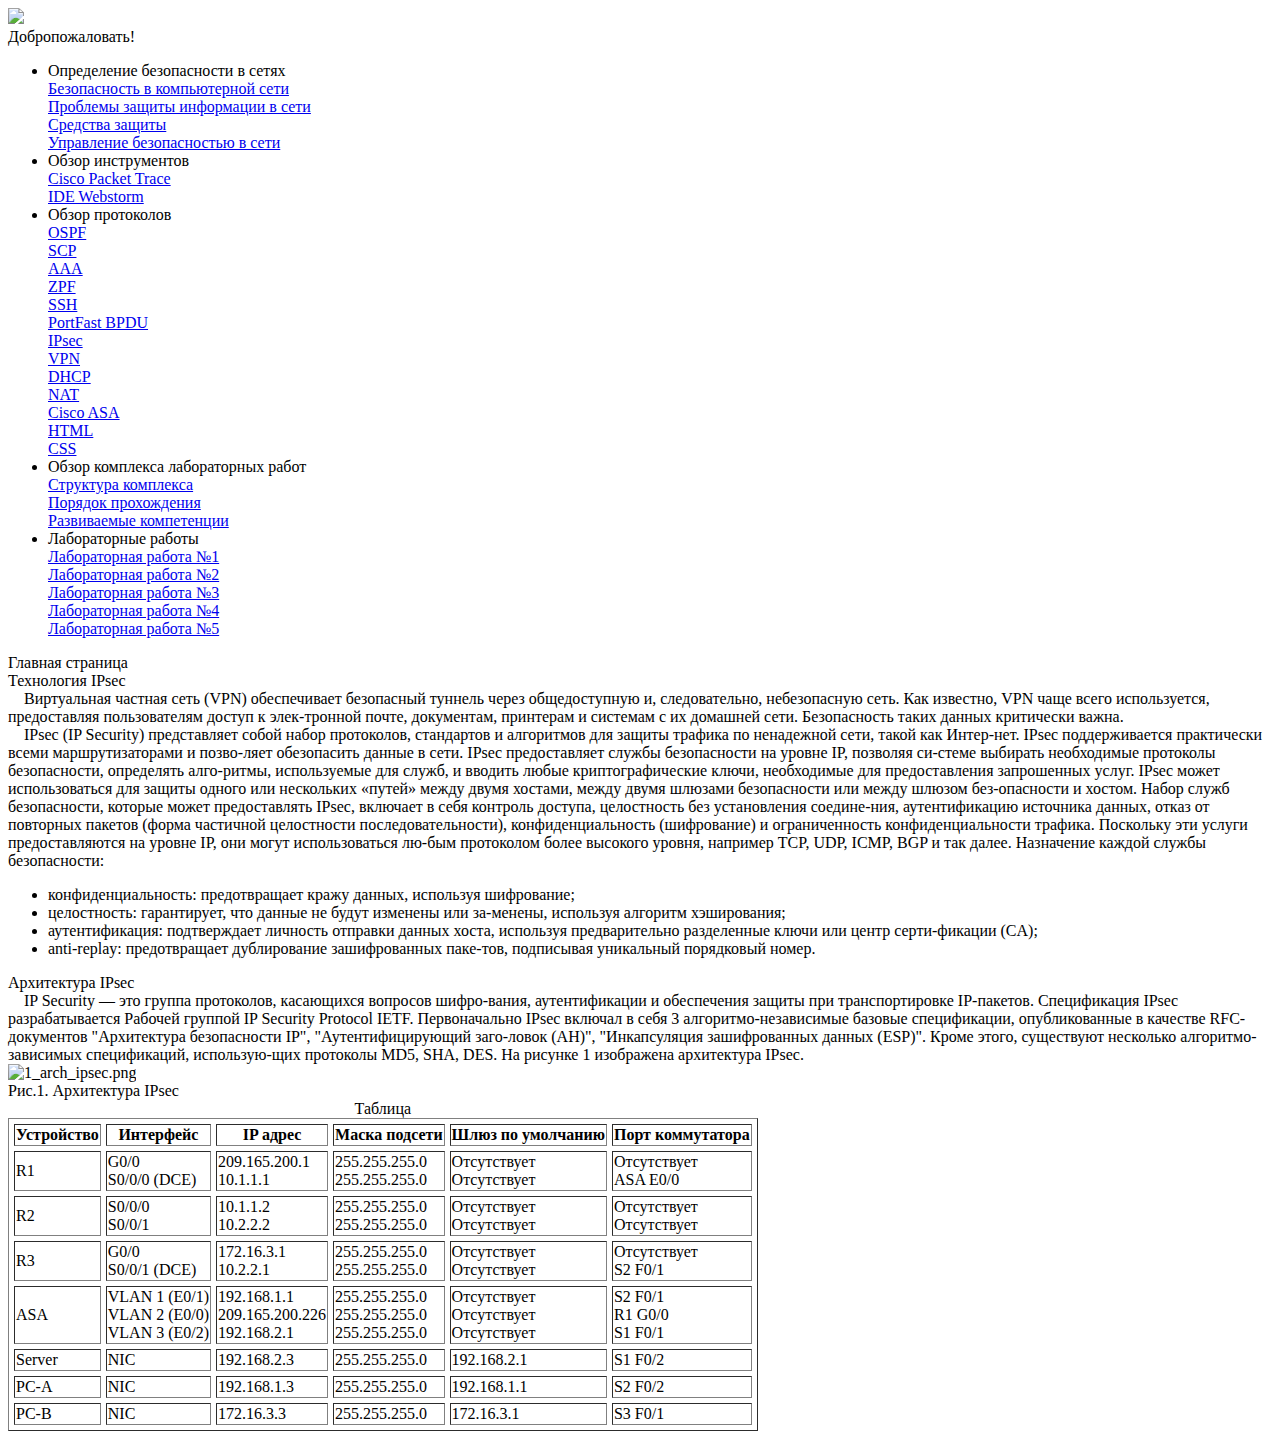
==== pages/page1.html @ cfebb9c4 "create site HTML" ====
<!DOCTYPE html>
<html lang="en">
<head>
    <meta charset="UTF-8">
    <title>Main Site</title>
    <link rel="stylesheet" href="../style/main.css">
</head>
<body>
<header>
    <div class="logo">
        <img src="https://www.ulsu.ru/static/img/logo.svg">
    </div>
    <div class="citeName">Добропожаловать!</div>
</header>
    <div class="structure container">
        <div class="sidebar">
            <ul class="fixed-side">
                <li class="sidebar-li">
                    Определение безопасности в сетях
                    <div class="sidebar-sublist"><a href="page1.html">Безопасность в компьютерной сети</a></div>
                    <div class="sidebar-sublist"><a href="page2.html">Проблемы защиты информации в сети</a></div>
                    <div class="sidebar-sublist"><a href="page3.html">Средства защиты</a></div>
                    <div class="sidebar-sublist"><a href="page4.html">Управление безопасностью в сети</a></div>
                </li>
                <li class="sidebar-li">
                    Обзор инструментов
                    <div class="sidebar-sublist"><a href="page5.html">Cisco Packet Trace</a></div>
                    <div class="sidebar-sublist"><a href="page6.html">IDE Webstorm</a></div>
                </li>
                <li class="sidebar-li">
                    Обзор протоколов
                    <div class="sidebar-sublist"><a href="page7.html">OSPF</a></div>
                    <div class="sidebar-sublist"><a href="page8.html">SCP</a></div>
                    <div class="sidebar-sublist"><a href="page9.html">AAA</a></div>
                    <div class="sidebar-sublist"><a href="page10.html">ZPF</a></div>
                    <div class="sidebar-sublist"><a href="page11.html">SSH</a></div>
                    <div class="sidebar-sublist"><a href="page12.html">PortFast BPDU</a></div>
                    <div class="sidebar-sublist"><a href="page13.html">IPsec</a></div>
                    <div class="sidebar-sublist"><a href="page14.html">VPN</a></div>
                    <div class="sidebar-sublist"><a href="page15.html">DHCP</a></div>
                    <div class="sidebar-sublist"><a href="page16.html">NAT</a></div>
                    <div class="sidebar-sublist"><a href="page17.html">Cisco ASA</a></div>
                    <div class="sidebar-sublist"><a href="page18.html">HTML</a></div>
                    <div class="sidebar-sublist"><a href="page19.html">CSS</a></div>

                </li>
                <li class="sidebar-li">
                    Обзор комплекса лабораторных работ
                    <div class="sidebar-sublist"><a href="page20.html">Структура комплекса</a></div>
                    <div class="sidebar-sublist"><a href="page21.html">Порядок прохождения</a></div>
                    <div class="sidebar-sublist"><a href="page22.html">Развиваемые компетенции</a></div>
                </li>
                <li class="sidebar-li">
                    Лабораторные работы
                    <div class="sidebar-sublist"><a href="page23.html">Лабораторная работа №1</a></div>
                    <div class="sidebar-sublist"><a href="page24.html">Лабораторная работа №2</a></div>
                    <div class="sidebar-sublist"><a href="page25.html">Лабораторная работа №3</a></div>
                    <div class="sidebar-sublist"><a href="page26.html">Лабораторная работа №4</a></div>
                    <div class="sidebar-sublist"><a href="page27.html">Лабораторная работа №5</a></div>
                </li>
            </ul>
        </div>
        <div class="container content">
            <div class="title">Главная страница</div>
            <div class="article">
                <div class="articles-header articleBottomSpace">Технология IPsec</div>
                <div class="articleBottomSpace">
                    &nbsp;&nbsp;&nbsp;&nbsp;Виртуальная частная сеть (VPN) обеспечивает безопасный туннель через
                    общедоступную и, следовательно, небезопасную сеть. Как известно, VPN чаще всего
                    используется, предоставляя пользователям доступ к элек-тронной почте,
                    документам, принтерам и системам с их домашней сети. Безопасность таких данных
                    критически важна.
                </div>
                <div class="articleBottomSpace">
                    &nbsp;&nbsp;&nbsp;&nbsp;IPsec (IP Security) представляет собой набор
                    протоколов, стандартов и алгоритмов
                    для защиты трафика по ненадежной сети, такой как Интер-нет. IPseс поддерживается
                    практически всеми маршрутизаторами и позво-ляет обезопасить данные в сети.
                    IPsec предоставляет службы безопасности на уровне IP, позволяя си-стеме выбирать
                    необходимые протоколы безопасности, определять алго-ритмы, используемые для
                    служб, и вводить любые криптографические ключи, необходимые для предоставления
                    запрошенных услуг. IPsec может использоваться для защиты одного или нескольких
                    «путей» между двумя хостами, между двумя шлюзами безопасности или между шлюзом
                    без-опасности и хостом.
                    Набор служб безопасности, которые может предоставлять IPsec, включает в себя
                    контроль доступа, целостность без установления соедине-ния, аутентификацию
                    источника данных, отказ от повторных пакетов (форма частичной целостности
                    последовательности), конфиденциальность (шифрование) и ограниченность
                    конфиденциальности трафика. Поскольку эти услуги предоставляются на уровне IP,
                    они могут использоваться лю-бым протоколом более высокого уровня, например TCP,
                    UDP, ICMP, BGP и так далее. Назначение каждой службы безопасности:
                </div>
                <ul class="articleBottomSpace">
                    <li>конфиденциальность: предотвращает кражу данных, используя шифрование;</li>
                    <li>целостность: гарантирует, что данные не будут изменены или за-менены,
                        используя алгоритм хэширования;</li>
                    <li>аутентификация: подтверждает личность отправки данных хоста, используя
                        предварительно разделенные ключи или центр серти-фикации (CA);</li>
                    <li>anti-replay: предотвращает дублирование зашифрованных паке-тов,
                        подписывая уникальный порядковый номер. </li>
                </ul>

                <div class="articles-header articleBottomSpace">Архитектура IPsec</div>
                <div class="articleBottomSpace">
                    &nbsp;&nbsp;&nbsp;&nbsp;IP Security — это группа протоколов, касающихся вопросов шифро-вания,
                    аутентификации и обеспечения защиты при транспортировке IP-пакетов.
                    Спецификация IPsec разрабатывается Рабочей группой IP Security Protocol IETF.
                    Первоначально IPsec включал в себя 3 алгоритмо-независимые базовые спецификации,
                    опубликованные в качестве RFC-документов "Архитектура безопасности IP",
                    "Аутентифицирующий заго-ловок (AH)", "Инкапсуляция зашифрованных данных (ESP)".
                    Кроме этого, существуют несколько алгоритмо-зависимых спецификаций,
                    использую-щих протоколы MD5, SHA, DES. На рисунке 1 изображена архитектура
                    IPsec.
                </div>

                <div class="image-block articleBottomSpace">
                    <img src="../images/1_arch_ipsec.png" alt="1_arch_ipsec.png">
                    <div class="picture-signature">Рис.1. Архитектура IPsec </div>
                </div>

                <table border="1" cellspacing="5">
                    <caption>Таблица</caption>
                    <tr>
                        <th>Устройство</th>
                        <th>Интерфейс</th>
                        <th>IP адрес</th>
                        <th>Маска подсети</th>
                        <th>Шлюз по умолчанию</th>
                        <th>Порт коммутатора</th>
                    </tr>
                    <tr><td>R1</td>
                        <td><div>G0/0</div><div>S0/0/0 (DCE)</div></td>
                        <td><div>209.165.200.1</div><div>10.1.1.1</div></td>
                        <td><div>255.255.255.0</div><div>255.255.255.0</div></td>
                        <td><div>Отсутствует</div><div>Отсутствует</div></td>
                        <td><div>Отсутствует</div><div>ASA E0/0</div></td>
                    </tr>
                    <tr><td>R2</td>
                        <td><div>S0/0/0</div><div>S0/0/1</div></td>
                        <td><div>10.1.1.2</div><div>10.2.2.2</div></td>
                        <td><div>255.255.255.0</div><div>255.255.255.0</div></td>
                        <td><div>Отсутствует</div><div>Отсутствует</div></td>
                        <td><div>Отсутствует</div><div>Отсутствует</div></td>
                    </tr>
                    <tr><td>R3</td>
                        <td><div>G0/0</div><div>S0/0/1 (DCE)</div></td>
                        <td><div>172.16.3.1</div><div>10.2.2.1</div></td>
                        <td><div>255.255.255.0</div><div>255.255.255.0</div></td>
                        <td><div>Отсутствует</div><div>Отсутствует</div></td>
                        <td><div>Отсутствует</div><div>S2 F0/1</div></td>
                    </tr>
                    <tr><td>ASA</td>
                        <td><div>VLAN 1 (E0/1)</div><div>VLAN 2 (E0/0)</div><div>VLAN 3 (E0/2)</div></td>
                        <td><div>192.168.1.1</div><div>209.165.200.226</div><div>192.168.2.1</div></td>
                        <td><div>255.255.255.0</div><div>255.255.255.0</div><div>255.255.255.0</div></td>
                        <td><div>Отсутствует</div><div>Отсутствует</div><div>Отсутствует</div></td>
                        <td><div>S2 F0/1</div><div>R1 G0/0</div><div>S1 F0/1</div></td>
                    </tr>
                    <tr><td>Server</td>
                        <td>NIC</td>
                        <td>192.168.2.3</td>
                        <td>255.255.255.0</td>
                        <td>192.168.2.1</td>
                        <td>S1 F0/2</td>
                    </tr>
                    <tr><td>PC-A</td>
                        <td>NIC</td>
                        <td>192.168.1.3</td>
                        <td>255.255.255.0</td>
                        <td>192.168.1.1</td>
                        <td>S2 F0/2</td>
                    </tr>
                    <tr><td>PC-B</td>
                        <td>NIC</td>
                        <td>172.16.3.3</td>
                        <td>255.255.255.0</td>
                        <td>172.16.3.1</td>
                        <td>S3 F0/1</td>
                    </tr>
                </table>

            </div>
        </div>
    </div>
    <script src="../scripts/dropdown.js"></script>
</body>
</html>
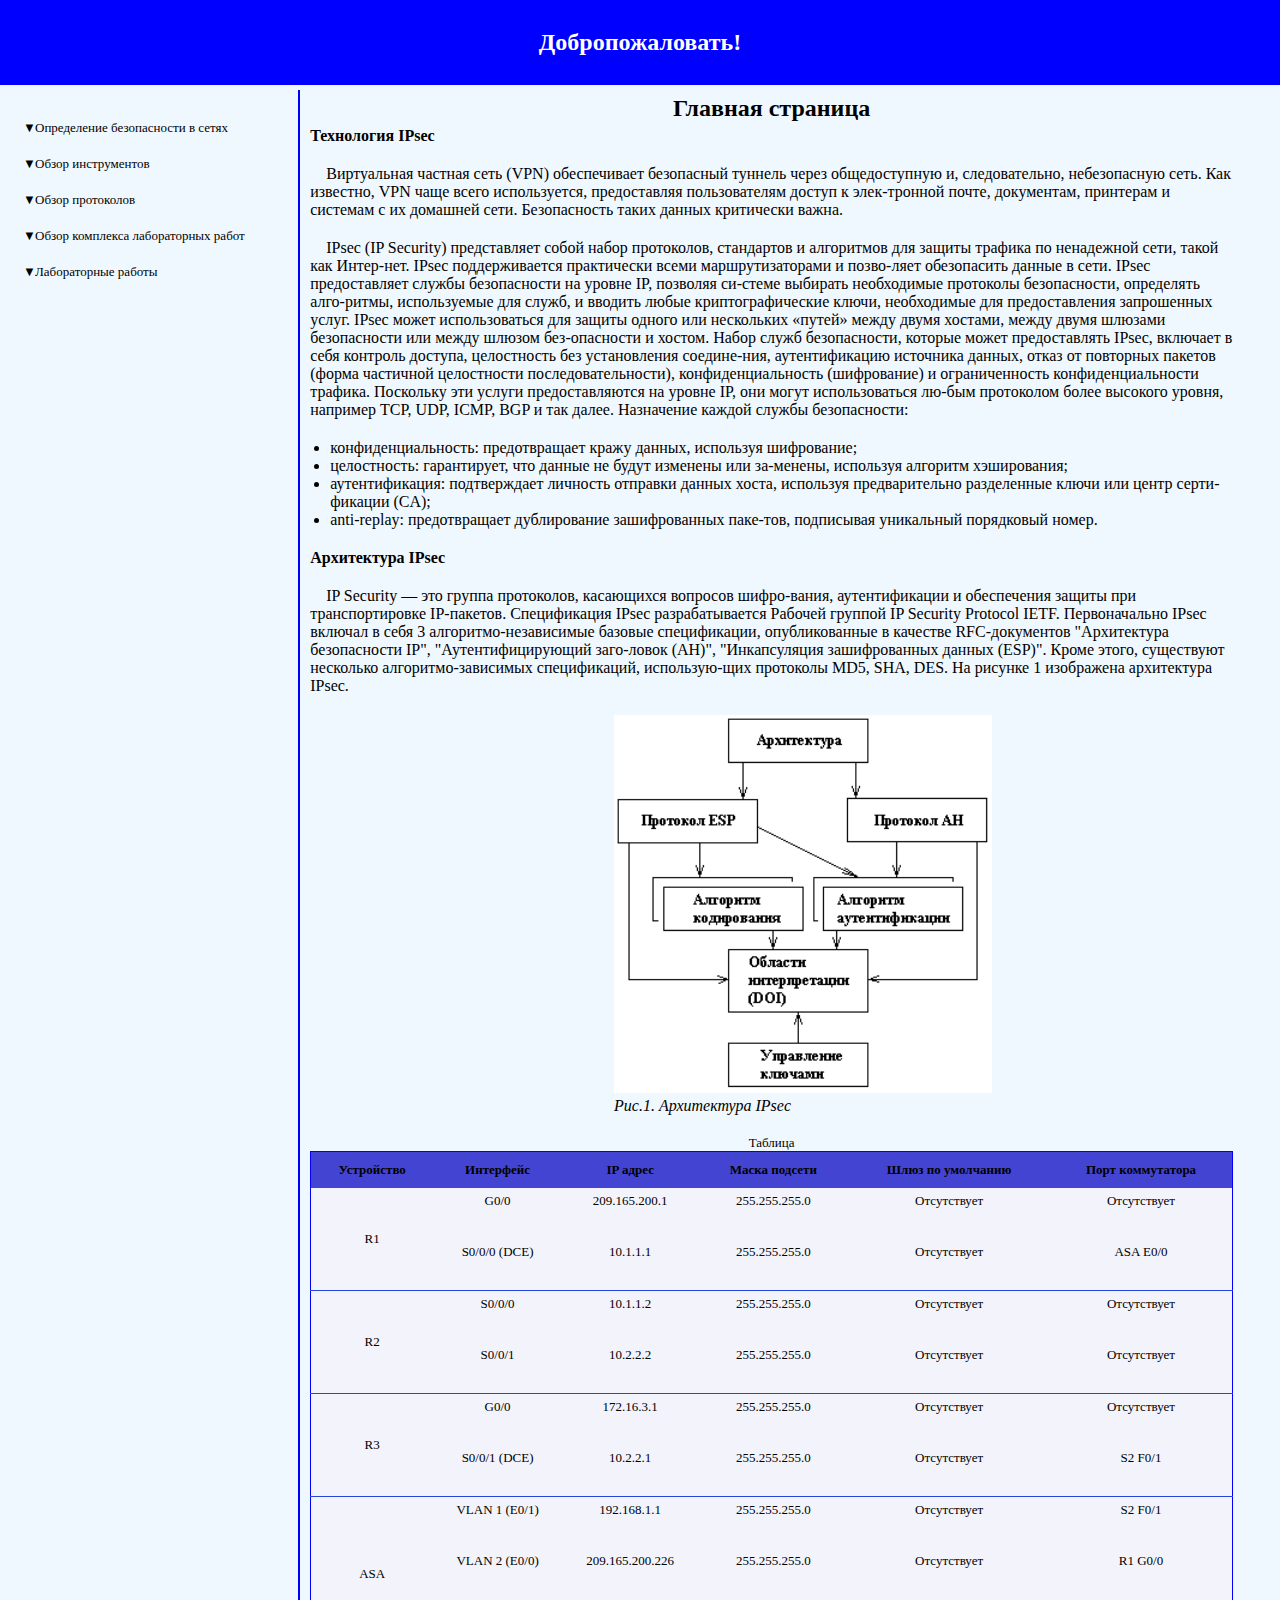
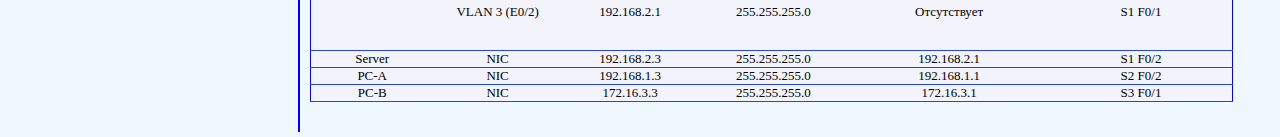
==== commit bf55e0c8: "fix pages and tables" ====
--- a/pages/page1.html
+++ b/pages/page1.html
@@ -7,9 +7,6 @@
 </head>
 <body>
 <header>
-    <div class="logo">
-        <img src="https://www.ulsu.ru/static/img/logo.svg">
-    </div>
     <div class="citeName">Добропожаловать!</div>
 </header>
     <div class="structure container">
@@ -118,7 +115,7 @@
                     <div class="picture-signature">Рис.1. Архитектура IPsec </div>
                 </div>
 
-                <table border="1" cellspacing="5">
+                <table>
                     <caption>Таблица</caption>
                     <tr>
                         <th>Устройство</th>
--- a/style/main.css
+++ b/style/main.css
@@ -0,0 +1,175 @@
+* {
+    margin: 0;
+    padding: 0;
+}
+
+body {
+    font-family: Roboto;
+    background: aliceblue;
+}
+
+header {
+    display: flex;
+    justify-content: space-around;
+    height: 75px;
+    background: #0000ff;
+    padding: 5px 6px;
+    font-size: x-large;
+    color: white;
+    font-weight: bolder;
+}
+
+.logo {
+    width: 20%;
+}
+
+.logo img {
+    height: -webkit-fill-available;
+}
+
+.citeName {
+    width: 100%;
+    margin: auto;
+    text-align: center;
+}
+
+.sidebar-li {
+    position: relative;
+    margin: 20px 0;
+    list-style-type: none;
+    transition: .7s;
+}
+
+a {
+    text-decoration: none;
+    color: inherit;
+}
+
+.sidebar-li:hover {
+    /*margin-left: 8px;*/
+    transition: .7s;
+    color: #4444d2;
+    font-weight: bold;
+}
+
+.sidebar-li::before {
+    position: absolute;
+    content: "\25bc";
+    left: -12px;
+}
+
+.sidebar-sublist {
+    position: relative;
+    margin: 12px 0 0 10px;
+    color: #0000008c;
+    display: none;
+    transition: .5s;
+}
+
+.sidebar-sublist:hover {
+    width: fit-content;
+    border-bottom: 2px solid black;
+    opacity: 1;
+    font-weight: bold;
+    color: cornflowerblue;
+    transition: .5s;
+}
+
+li, .sidebar-sublist {
+    cursor: pointer;
+}
+
+.open {
+    display: block;
+}
+
+.container {
+    margin: 0 16px;
+    padding: 5px;
+}
+
+.structure {
+    position: relative;
+    display: flex;
+}
+
+.sidebar {
+    position: relative;
+    width: 20%;
+    height: 100%;
+    padding: 10px 14px;
+    font-size: small;
+}
+
+.content {
+    width: 80%;
+    border-left: 2px solid blue;
+}
+
+.title {
+    text-align: center;
+    font-size: 24px;
+    font-weight: bold;
+}
+
+.article {
+    font-size: 16px;
+    padding: 5px;
+}
+
+.article ul {
+    margin-left: 20px;
+}
+
+.articles-header {
+    font-size: 16px;
+    font-weight: bolder;
+}
+
+.articleBottomSpace {
+    margin-bottom: 20px;
+}
+
+.image-block {
+    width: fit-content;
+    margin: 0 auto;
+}
+
+.image-block img {
+    width: 120%;
+}
+
+.picture-signature {
+    font-style: italic;
+}
+
+table {
+    font-size: 13px;
+    margin: 20px auto;
+    padding: 5px;
+    width: 100%;
+    background: #d7d7e7;
+    text-align: center;
+    border-collapse: collapse;
+    border: 1px solid blue;
+
+}
+
+tr th  {
+    background: #4444d2;
+    padding: 10px;
+}
+
+tr td  {
+    background: #f3f3fb;
+    width: fit-content;
+    height: 100%;
+    border-bottom: 1px solid #2645e0;
+}
+
+td div {
+    padding: 5px;
+    height: 41px;
+    /*border-top: 1px solid #709dc3;*/
+}
+
